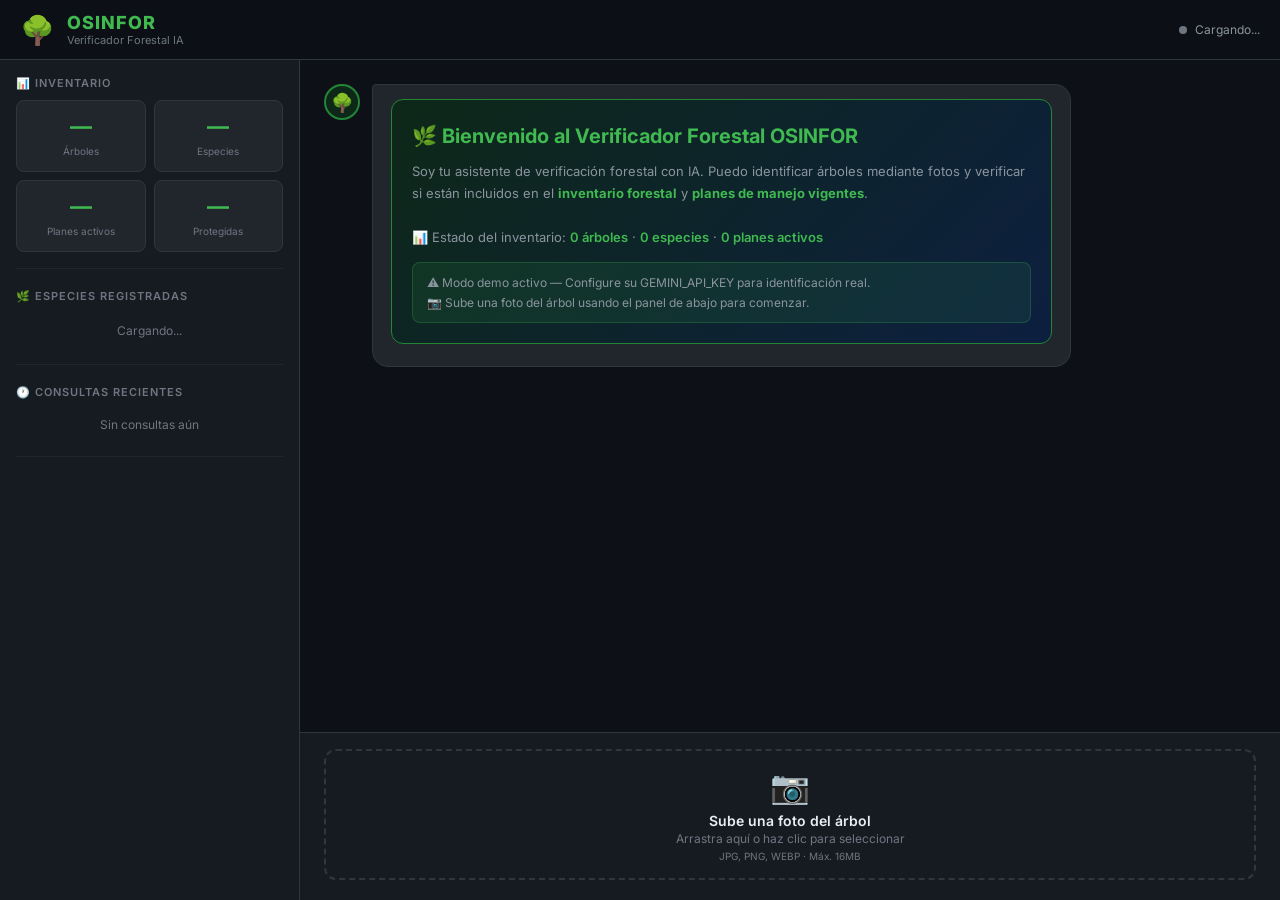
==== templates/index.html @ d15048b8 "sub" ====
<!DOCTYPE html>
<html lang="es">
<head>
  <meta charset="UTF-8" />
  <meta name="viewport" content="width=device-width, initial-scale=1.0" />
  <title>OSINFOR | Verificador Forestal Inteligente</title>
  <meta name="description" content="Sistema de verificación forestal OSINFOR. Identifica árboles mediante foto y verifica si están incluidos en el inventario y plan de manejo vigente." />
  <link rel="preconnect" href="https://fonts.googleapis.com" />
  <link href="https://fonts.googleapis.com/css2?family=Inter:wght@300;400;500;600;700;800&family=JetBrains+Mono:wght@400;500&display=swap" rel="stylesheet" />
  <link rel="stylesheet" href="/static/style.css" />
</head>
<body>
  <!-- ========== HEADER ========== -->
  <header class="header" id="main-header">
    <div class="header-inner">
      <div class="header-brand">
        <div class="brand-icon">🌳</div>
        <div class="brand-text">
          <span class="brand-name">OSINFOR</span>
          <span class="brand-sub">Verificador Forestal IA</span>
        </div>
      </div>
      <div class="header-status" id="api-status">
        <span class="status-dot"></span>
        <span class="status-label">Cargando...</span>
      </div>
    </div>
  </header>

  <!-- ========== LAYOUT PRINCIPAL ========== -->
  <main class="main-layout">

    <!-- PANEL IZQUIERDO: ESTADÍSTICAS -->
    <aside class="sidebar" id="sidebar">
      <div class="sidebar-section">
        <h3 class="sidebar-title">📊 Inventario</h3>
        <div class="stats-grid" id="stats-grid">
          <div class="stat-card">
            <span class="stat-number" id="stat-arboles">—</span>
            <span class="stat-label">Árboles</span>
          </div>
          <div class="stat-card">
            <span class="stat-number" id="stat-especies">—</span>
            <span class="stat-label">Especies</span>
          </div>
          <div class="stat-card">
            <span class="stat-number" id="stat-planes">—</span>
            <span class="stat-label">Planes activos</span>
          </div>
          <div class="stat-card">
            <span class="stat-number" id="stat-protegidas">—</span>
            <span class="stat-label">Protegidas</span>
          </div>
        </div>
      </div>

      <div class="sidebar-section">
        <h3 class="sidebar-title">🌿 Especies registradas</h3>
        <div class="species-list" id="species-list">
          <div class="loading-species">Cargando...</div>
        </div>
      </div>

      <div class="sidebar-section">
        <h3 class="sidebar-title">🕐 Consultas recientes</h3>
        <div class="history-list" id="history-list">
          <p class="empty-msg">Sin consultas aún</p>
        </div>
      </div>
    </aside>

    <!-- PANEL PRINCIPAL: CHATBOT -->
    <section class="chat-container">
      <!-- Área de mensajes -->
      <div class="chat-messages" id="chat-messages">
        <!-- Los mensajes se inyectarán aquí -->
      </div>

      <!-- Zona de upload de imagen -->
      <div class="chat-input-area">
        <div class="upload-zone" id="upload-zone">
          <input type="file" id="file-input" accept="image/*" hidden />
          <div class="upload-content" id="upload-content">
            <div class="upload-icon">📷</div>
            <p class="upload-title">Sube una foto del árbol</p>
            <p class="upload-subtitle">Arrastra aquí o haz clic para seleccionar</p>
            <p class="upload-formats">JPG, PNG, WEBP · Máx. 16MB</p>
          </div>
          <div class="upload-preview" id="upload-preview" style="display:none;">
            <img id="preview-img" src="" alt="Vista previa" />
            <div class="preview-actions">
              <button class="btn-verify" id="btn-verify" onclick="verificarArbol()">
                <span class="btn-icon">🔍</span>
                Verificar en inventario
              </button>
              <button class="btn-cancel" onclick="cancelarImagen()">✕ Cancelar</button>
            </div>
          </div>
        </div>
      </div>
    </section>
  </main>

  <!-- ========== MODAL DE RESULTADO ========== -->
  <div class="modal-overlay" id="result-modal" style="display:none;" onclick="cerrarModal(event)">
    <div class="modal-card" id="modal-card">
      <button class="modal-close" onclick="cerrarModal()">✕</button>
      <div id="modal-content"></div>
    </div>
  </div>

  <!-- ========== TOAST NOTIFICATIONS ========== -->
  <div class="toast-container" id="toast-container"></div>

  <script src="/static/app.js"></script>
</body>
</html>
---- static/style.css ----
/* =========================================================
   OSINFOR - Verificador Forestal IA | Estilos principales
   ========================================================= */

:root {
  --bg-primary: #0d1117;
  --bg-secondary: #161b22;
  --bg-card: #21262d;
  --bg-hover: #30363d;
  --border: #30363d;
  --border-light: #21262d;
  --text-primary: #e6edf3;
  --text-secondary: #8b949e;
  --text-muted: #6e7681;
  --green: #3fb950;
  --green-dim: #238636;
  --green-bg: #0d2818;
  --yellow: #d29922;
  --yellow-bg: #271d0d;
  --red: #f85149;
  --red-bg: #2d1515;
  --blue: #58a6ff;
  --blue-bg: #0d1f40;
  --accent: #2ea043;
  --accent-hover: #3fb950;
  --shadow: 0 8px 32px rgba(0,0,0,0.4);
  --radius: 12px;
  --radius-sm: 8px;
  --font: 'Inter', sans-serif;
  --mono: 'JetBrains Mono', monospace;
}

*, *::before, *::after { box-sizing: border-box; margin: 0; padding: 0; }

html, body {
  height: 100%;
  font-family: var(--font);
  background: var(--bg-primary);
  color: var(--text-primary);
  overflow: hidden;
}

/* ---- HEADER ---- */
.header {
  position: fixed; top: 0; left: 0; right: 0; z-index: 100;
  height: 60px;
  background: rgba(13,17,23,0.95);
  backdrop-filter: blur(12px);
  border-bottom: 1px solid var(--border);
}
.header-inner {
  max-width: 1400px; margin: 0 auto; height: 100%;
  display: flex; align-items: center; justify-content: space-between;
  padding: 0 20px;
}
.header-brand { display: flex; align-items: center; gap: 12px; }
.brand-icon { font-size: 28px; animation: pulse 3s ease-in-out infinite; }
@keyframes pulse { 0%,100%{transform:scale(1)} 50%{transform:scale(1.08)} }
.brand-name { font-size: 18px; font-weight: 800; color: var(--green); letter-spacing: 1px; }
.brand-sub { font-size: 11px; color: var(--text-muted); display: block; }
.header-status { display: flex; align-items: center; gap: 8px; font-size: 12px; color: var(--text-secondary); }
.status-dot {
  width: 8px; height: 8px; border-radius: 50%;
  background: var(--text-muted);
  animation: blink 2s infinite;
}
.status-dot.online { background: var(--green); }
.status-dot.demo { background: var(--yellow); }
@keyframes blink { 0%,100%{opacity:1} 50%{opacity:0.4} }

/* ---- LAYOUT ---- */
.main-layout {
  display: grid;
  grid-template-columns: 300px 1fr;
  height: 100vh;
  padding-top: 60px;
}

/* ---- SIDEBAR ---- */
.sidebar {
  background: var(--bg-secondary);
  border-right: 1px solid var(--border);
  overflow-y: auto;
  padding: 16px;
  display: flex; flex-direction: column; gap: 20px;
}
.sidebar::-webkit-scrollbar { width: 4px; }
.sidebar::-webkit-scrollbar-thumb { background: var(--border); border-radius: 2px; }
.sidebar-title {
  font-size: 11px; font-weight: 600; text-transform: uppercase;
  letter-spacing: 1px; color: var(--text-muted);
  margin-bottom: 10px;
}
.sidebar-section { border-bottom: 1px solid var(--border-light); padding-bottom: 16px; }

/* Stats */
.stats-grid { display: grid; grid-template-columns: 1fr 1fr; gap: 8px; }
.stat-card {
  background: var(--bg-card); border-radius: var(--radius-sm);
  padding: 12px; text-align: center;
  border: 1px solid var(--border);
  transition: border-color 0.2s, transform 0.2s;
}
.stat-card:hover { border-color: var(--green-dim); transform: translateY(-1px); }
.stat-number { display: block; font-size: 22px; font-weight: 700; color: var(--green); }
.stat-label { font-size: 10px; color: var(--text-muted); }

/* Species list */
.species-list { display: flex; flex-direction: column; gap: 4px; max-height: 200px; overflow-y: auto; }
.species-item {
  display: flex; align-items: center; justify-content: space-between;
  padding: 6px 10px; border-radius: 6px;
  font-size: 12px; cursor: default;
  transition: background 0.15s;
}
.species-item:hover { background: var(--bg-hover); }
.species-name { color: var(--text-primary); font-weight: 500; }
.species-sci { color: var(--text-muted); font-style: italic; font-size: 10px; }
.species-badge {
  font-size: 9px; padding: 2px 6px; border-radius: 10px;
  font-weight: 600;
}
.badge-vu { background: rgba(210,153,34,0.2); color: var(--yellow); }
.badge-en { background: rgba(248,81,73,0.2); color: var(--red); }
.badge-lc { background: rgba(63,185,80,0.2); color: var(--green); }
.badge-nt { background: rgba(88,166,255,0.2); color: var(--blue); }
.badge-cr { background: rgba(248,81,73,0.35); color: #ff6b6b; }

/* History */
.history-list { display: flex; flex-direction: column; gap: 6px; }
.history-item {
  padding: 8px 10px; border-radius: 6px;
  background: var(--bg-card); border: 1px solid var(--border);
  font-size: 11px;
}
.history-species { font-weight: 600; color: var(--text-primary); }
.history-result { font-size: 10px; }
.result-found { color: var(--green); }
.result-not-found { color: var(--red); }
.result-unidentified { color: var(--yellow); }
.empty-msg { font-size: 12px; color: var(--text-muted); text-align: center; padding: 8px; }

/* ---- CHAT AREA ---- */
.chat-container {
  display: flex; flex-direction: column;
  height: calc(100vh - 60px);
  overflow: hidden;
}
.chat-messages {
  flex: 1; overflow-y: auto;
  padding: 24px; display: flex; flex-direction: column; gap: 16px;
}
.chat-messages::-webkit-scrollbar { width: 4px; }
.chat-messages::-webkit-scrollbar-thumb { background: var(--border); border-radius: 2px; }

/* Chat bubbles */
.msg { display: flex; gap: 12px; animation: fadeSlide 0.3s ease; }
@keyframes fadeSlide { from{opacity:0;transform:translateY(10px)} to{opacity:1;transform:translateY(0)} }
.msg-bot { align-items: flex-start; }
.msg-user { flex-direction: row-reverse; }
.msg-avatar {
  width: 36px; height: 36px; border-radius: 50%;
  background: var(--green-bg); border: 2px solid var(--green-dim);
  display: flex; align-items: center; justify-content: center;
  font-size: 18px; flex-shrink: 0;
}
.msg-bubble {
  max-width: 75%; padding: 14px 18px; border-radius: 16px;
  line-height: 1.6; font-size: 14px;
}
.msg-bot .msg-bubble {
  background: var(--bg-card); border: 1px solid var(--border);
  border-top-left-radius: 4px;
}
.msg-user .msg-bubble {
  background: var(--green-dim); color: #fff;
  border-top-right-radius: 4px;
}
.msg-bubble strong { color: var(--green); }
.msg-user .msg-bubble strong { color: #cfffd4; }

/* Welcome card */
.welcome-card {
  background: linear-gradient(135deg, #0d2818 0%, #0d1f40 100%);
  border: 1px solid var(--green-dim); border-radius: var(--radius);
  padding: 20px; margin-bottom: 8px;
}
.welcome-title { font-size: 20px; font-weight: 700; color: var(--green); margin-bottom: 8px; }
.welcome-body { font-size: 13px; color: var(--text-secondary); line-height: 1.7; }
.stat-inline { color: var(--green); font-weight: 600; }
.welcome-hint {
  margin-top: 14px; padding: 10px 14px; border-radius: 8px;
  background: rgba(63,185,80,0.1); border: 1px solid rgba(63,185,80,0.25);
  font-size: 12px; color: var(--text-secondary);
}

/* Image preview in chat */
.chat-img-preview {
  border-radius: 10px; max-width: 220px;
  border: 2px solid var(--border); margin-top: 8px;
}

/* Typing indicator */
.typing { display: flex; align-items: center; gap: 5px; padding: 14px 18px; }
.typing span {
  width: 7px; height: 7px; border-radius: 50%; background: var(--text-muted);
  animation: bounce 1.2s infinite;
}
.typing span:nth-child(2) { animation-delay: 0.2s; }
.typing span:nth-child(3) { animation-delay: 0.4s; }
@keyframes bounce { 0%,100%{transform:translateY(0)} 50%{transform:translateY(-6px)} }

/* ---- UPLOAD ZONE ---- */
.chat-input-area {
  padding: 16px 24px 20px;
  border-top: 1px solid var(--border);
  background: var(--bg-secondary);
}
.upload-zone {
  border: 2px dashed var(--border);
  border-radius: var(--radius);
  cursor: pointer; transition: all 0.2s;
  min-height: 110px; display: flex; align-items: center; justify-content: center;
}
.upload-zone:hover, .upload-zone.drag-over {
  border-color: var(--green); background: rgba(63,185,80,0.05);
}
.upload-content { text-align: center; padding: 16px; }
.upload-icon { font-size: 32px; margin-bottom: 6px; }
.upload-title { font-weight: 600; font-size: 14px; color: var(--text-primary); }
.upload-subtitle { font-size: 12px; color: var(--text-muted); margin-top: 2px; }
.upload-formats { font-size: 10px; color: var(--text-muted); margin-top: 4px; }

.upload-preview { width: 100%; padding: 12px; display: flex; align-items: center; gap: 16px; }
.upload-preview img {
  width: 80px; height: 80px; object-fit: cover;
  border-radius: 8px; border: 2px solid var(--border);
}
.preview-actions { display: flex; flex-direction: column; gap: 8px; }
.btn-verify {
  display: flex; align-items: center; gap: 8px;
  background: var(--green-dim); color: #fff;
  border: none; border-radius: 8px; padding: 10px 20px;
  font-size: 14px; font-weight: 600; cursor: pointer;
  transition: all 0.2s; font-family: var(--font);
}
.btn-verify:hover { background: var(--accent-hover); transform: translateY(-1px); }
.btn-verify:disabled { opacity: 0.5; cursor: not-allowed; transform: none; }
.btn-cancel {
  background: transparent; color: var(--text-muted);
  border: 1px solid var(--border); border-radius: 8px;
  padding: 6px 14px; font-size: 12px; cursor: pointer;
  transition: all 0.2s; font-family: var(--font);
}
.btn-cancel:hover { color: var(--red); border-color: var(--red); }

/* ---- RESULT MODAL ---- */
.modal-overlay {
  position: fixed; inset: 0; z-index: 200;
  background: rgba(0,0,0,0.7); backdrop-filter: blur(4px);
  display: flex; align-items: center; justify-content: center; padding: 20px;
}
.modal-card {
  background: var(--bg-secondary); border: 1px solid var(--border);
  border-radius: 16px; max-width: 700px; width: 100%;
  max-height: 85vh; overflow-y: auto; position: relative;
  padding: 28px; box-shadow: var(--shadow);
  animation: modalIn 0.25s ease;
}
@keyframes modalIn { from{opacity:0;transform:scale(0.95)} to{opacity:1;transform:scale(1)} }
.modal-close {
  position: absolute; top: 16px; right: 16px;
  background: var(--bg-hover); border: 1px solid var(--border);
  color: var(--text-secondary); width: 32px; height: 32px;
  border-radius: 50%; cursor: pointer; font-size: 14px;
  display: flex; align-items: center; justify-content: center;
  transition: all 0.2s;
}
.modal-close:hover { color: var(--text-primary); border-color: var(--red); }

/* Result sections */
.result-header {
  padding: 16px; border-radius: 10px; margin-bottom: 20px;
  border-left: 4px solid;
}
.result-header.success { background: var(--green-bg); border-color: var(--green); }
.result-header.danger { background: var(--red-bg); border-color: var(--red); }
.result-header.warning { background: var(--yellow-bg); border-color: var(--yellow); }
.result-title { font-size: 15px; font-weight: 600; line-height: 1.5; }

.result-section { margin-bottom: 20px; }
.result-section-title {
  font-size: 11px; text-transform: uppercase; letter-spacing: 1px;
  color: var(--text-muted); font-weight: 600; margin-bottom: 10px;
  padding-bottom: 6px; border-bottom: 1px solid var(--border);
}
.id-grid { display: grid; grid-template-columns: 1fr 1fr; gap: 8px; }
.id-field { padding: 10px; background: var(--bg-card); border-radius: 8px; border: 1px solid var(--border); }
.id-key { font-size: 10px; color: var(--text-muted); margin-bottom: 3px; }
.id-val { font-size: 13px; font-weight: 600; color: var(--text-primary); }
.id-val.sci { font-style: italic; color: var(--blue); }
.id-val.conf-high { color: var(--green); }
.id-val.conf-med { color: var(--yellow); }
.id-val.conf-low { color: var(--red); }

.tree-card {
  background: var(--bg-card); border: 1px solid var(--border);
  border-radius: 10px; padding: 14px; margin-bottom: 10px;
}
.tree-card-header { display: flex; justify-content: space-between; align-items: center; margin-bottom: 10px; }
.tree-code { font-family: var(--mono); font-size: 12px; color: var(--blue); font-weight: 600; }
.tree-status { font-size: 11px; padding: 3px 8px; border-radius: 10px; font-weight: 600; }
.status-vigente { background: rgba(63,185,80,0.15); color: var(--green); }
.status-vencido { background: rgba(248,81,73,0.15); color: var(--red); }
.tree-info-grid { display: grid; grid-template-columns: 1fr 1fr; gap: 6px; font-size: 12px; }
.tree-info-item { display: flex; flex-direction: column; }
.tree-info-key { color: var(--text-muted); font-size: 10px; }
.tree-info-val { color: var(--text-primary); }

.rec-list { list-style: none; display: flex; flex-direction: column; gap: 6px; }
.rec-list li {
  padding: 8px 12px; background: var(--bg-card); border-radius: 8px;
  font-size: 12px; color: var(--text-secondary); border: 1px solid var(--border);
}

/* ---- TOAST ---- */
.toast-container { position: fixed; bottom: 24px; right: 24px; z-index: 300; display: flex; flex-direction: column; gap: 8px; }
.toast {
  padding: 12px 18px; border-radius: 10px; font-size: 13px;
  background: var(--bg-card); border: 1px solid var(--border);
  box-shadow: var(--shadow); animation: toastIn 0.3s ease;
  max-width: 300px; display: flex; align-items: center; gap: 10px;
}
@keyframes toastIn { from{opacity:0;transform:translateX(20px)} to{opacity:1;transform:translateX(0)} }
.toast.success { border-color: var(--green); }
.toast.error { border-color: var(--red); }
.toast.warning { border-color: var(--yellow); }

/* ---- LOADING ---- */
.loading-species { font-size: 12px; color: var(--text-muted); text-align: center; padding: 10px; }
.spinner {
  display: inline-block; width: 14px; height: 14px;
  border: 2px solid var(--border); border-top-color: var(--green);
  border-radius: 50%; animation: spin 0.8s linear infinite;
}
@keyframes spin { to{transform:rotate(360deg)} }

/* ---- RESPONSIVE ---- */
@media (max-width: 768px) {
  .main-layout { grid-template-columns: 1fr; }
  .sidebar { display: none; }
  .modal-card { padding: 18px; }
  .id-grid, .tree-info-grid { grid-template-columns: 1fr; }
}

/* Scrollbar global */
::-webkit-scrollbar { width: 6px; }
::-webkit-scrollbar-track { background: transparent; }
::-webkit-scrollbar-thumb { background: var(--border); border-radius: 3px; }
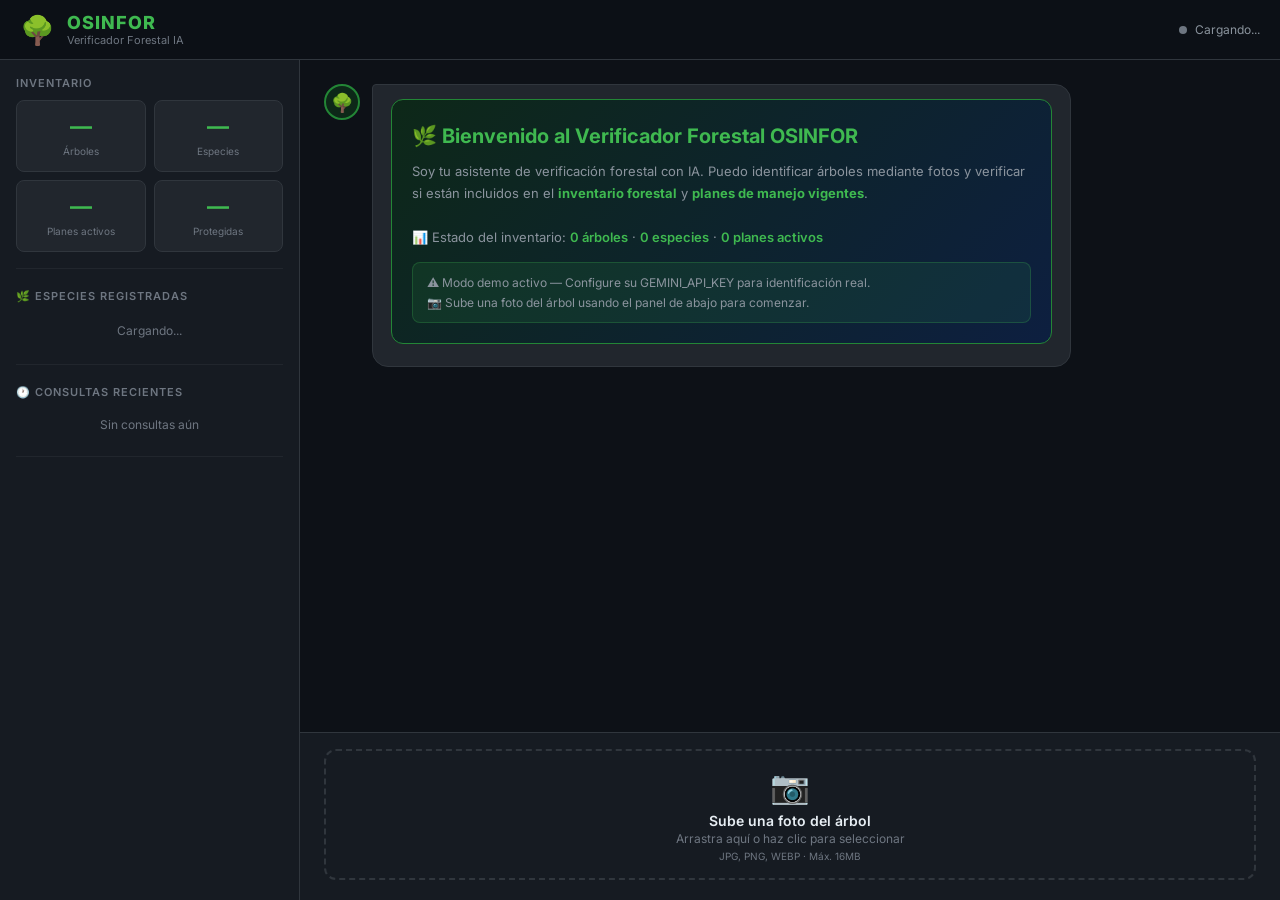
==== commit 7c121c64: "sub1" ====
--- a/templates/index.html
+++ b/templates/index.html
@@ -1,117 +1,113 @@
 <!DOCTYPE html>
 <html lang="es">
+
 <head>
-  <meta charset="UTF-8" />
-  <meta name="viewport" content="width=device-width, initial-scale=1.0" />
-  <title>OSINFOR | Verificador Forestal Inteligente</title>
-  <meta name="description" content="Sistema de verificación forestal OSINFOR. Identifica árboles mediante foto y verifica si están incluidos en el inventario y plan de manejo vigente." />
-  <link rel="preconnect" href="https://fonts.googleapis.com" />
-  <link href="https://fonts.googleapis.com/css2?family=Inter:wght@300;400;500;600;700;800&family=JetBrains+Mono:wght@400;500&display=swap" rel="stylesheet" />
-  <link rel="stylesheet" href="/static/style.css" />
+    <meta charset="UTF-8" />
+    <meta name="viewport" content="width=device-width, initial-scale=1.0" />
+    <title>OSINFOR | Verificador Forestal Inteligente</title>
+    <meta name="description" content="Sistema de verificación forestal OSINFOR. Identifica árboles mediante foto y verifica si están incluidos en el inventario y plan de manejo vigente." />
+    <link rel="preconnect" href="https://fonts.googleapis.com" />
+    <link href="https://fonts.googleapis.com/css2?family=Inter:wght@300;400;500;600;700;800&family=JetBrains+Mono:wght@400;500&display=swap" rel="stylesheet" />
+    <link rel="stylesheet" href="/static/style.css" />
 </head>
+
 <body>
-  <!-- ========== HEADER ========== -->
-  <header class="header" id="main-header">
-    <div class="header-inner">
-      <div class="header-brand">
-        <div class="brand-icon">🌳</div>
-        <div class="brand-text">
-          <span class="brand-name">OSINFOR</span>
-          <span class="brand-sub">Verificador Forestal IA</span>
+    <header class="header" id="main-header">
+        <div class="header-inner">
+            <div class="header-brand">
+                <div class="brand-icon">🌳</div>
+                <div class="brand-text">
+                    <span class="brand-name">OSINFOR</span>
+                    <span class="brand-sub">Verificador Forestal IA</span>
+                </div>
+            </div>
+            <div class="header-status" id="api-status">
+                <span class="status-dot"></span>
+                <span class="status-label">Cargando...</span>
+            </div>
         </div>
-      </div>
-      <div class="header-status" id="api-status">
-        <span class="status-dot"></span>
-        <span class="status-label">Cargando...</span>
-      </div>
-    </div>
-  </header>
+    </header>
+    <main class="main-layout">
 
-  <!-- ========== LAYOUT PRINCIPAL ========== -->
-  <main class="main-layout">
+        <!-- PANEL IZQUIERDO: ESTADÍSTICAS -->
+        <aside class="sidebar" id="sidebar">
+            <div class="sidebar-section">
+                <h3 class="sidebar-title"> Inventario</h3>
+                <div class="stats-grid" id="stats-grid">
+                    <div class="stat-card">
+                        <span class="stat-number" id="stat-arboles">—</span>
+                        <span class="stat-label">Árboles</span>
+                    </div>
+                    <div class="stat-card">
+                        <span class="stat-number" id="stat-especies">—</span>
+                        <span class="stat-label">Especies</span>
+                    </div>
+                    <div class="stat-card">
+                        <span class="stat-number" id="stat-planes">—</span>
+                        <span class="stat-label">Planes activos</span>
+                    </div>
+                    <div class="stat-card">
+                        <span class="stat-number" id="stat-protegidas">—</span>
+                        <span class="stat-label">Protegidas</span>
+                    </div>
+                </div>
+            </div>
 
-    <!-- PANEL IZQUIERDO: ESTADÍSTICAS -->
-    <aside class="sidebar" id="sidebar">
-      <div class="sidebar-section">
-        <h3 class="sidebar-title">📊 Inventario</h3>
-        <div class="stats-grid" id="stats-grid">
-          <div class="stat-card">
-            <span class="stat-number" id="stat-arboles">—</span>
-            <span class="stat-label">Árboles</span>
-          </div>
-          <div class="stat-card">
-            <span class="stat-number" id="stat-especies">—</span>
-            <span class="stat-label">Especies</span>
-          </div>
-          <div class="stat-card">
-            <span class="stat-number" id="stat-planes">—</span>
-            <span class="stat-label">Planes activos</span>
-          </div>
-          <div class="stat-card">
-            <span class="stat-number" id="stat-protegidas">—</span>
-            <span class="stat-label">Protegidas</span>
-          </div>
-        </div>
-      </div>
+            <div class="sidebar-section">
+                <h3 class="sidebar-title">🌿 Especies registradas</h3>
+                <div class="species-list" id="species-list">
+                    <div class="loading-species">Cargando...</div>
+                </div>
+            </div>
 
-      <div class="sidebar-section">
-        <h3 class="sidebar-title">🌿 Especies registradas</h3>
-        <div class="species-list" id="species-list">
-          <div class="loading-species">Cargando...</div>
-        </div>
-      </div>
+            <div class="sidebar-section">
+                <h3 class="sidebar-title">🕐 Consultas recientes</h3>
+                <div class="history-list" id="history-list">
+                    <p class="empty-msg">Sin consultas aún</p>
+                </div>
+            </div>
+        </aside>
 
-      <div class="sidebar-section">
-        <h3 class="sidebar-title">🕐 Consultas recientes</h3>
-        <div class="history-list" id="history-list">
-          <p class="empty-msg">Sin consultas aún</p>
-        </div>
-      </div>
-    </aside>
-
-    <!-- PANEL PRINCIPAL: CHATBOT -->
-    <section class="chat-container">
-      <!-- Área de mensajes -->
-      <div class="chat-messages" id="chat-messages">
-        <!-- Los mensajes se inyectarán aquí -->
-      </div>
-
-      <!-- Zona de upload de imagen -->
-      <div class="chat-input-area">
-        <div class="upload-zone" id="upload-zone">
-          <input type="file" id="file-input" accept="image/*" hidden />
-          <div class="upload-content" id="upload-content">
-            <div class="upload-icon">📷</div>
-            <p class="upload-title">Sube una foto del árbol</p>
-            <p class="upload-subtitle">Arrastra aquí o haz clic para seleccionar</p>
-            <p class="upload-formats">JPG, PNG, WEBP · Máx. 16MB</p>
-          </div>
-          <div class="upload-preview" id="upload-preview" style="display:none;">
-            <img id="preview-img" src="" alt="Vista previa" />
-            <div class="preview-actions">
-              <button class="btn-verify" id="btn-verify" onclick="verificarArbol()">
+        <section class="chat-container">
+            <!-- Área de mensajes -->
+            <div class="chat-messages" id="chat-messages">
+            </div>
+            <div class="chat-input-area">
+                <div class="upload-zone" id="upload-zone">
+                    <input type="file" id="file-input" accept="image/*" hidden />
+                    <div class="upload-content" id="upload-content">
+                        <div class="upload-icon">📷</div>
+                        <p class="upload-title">Sube una foto del árbol</p>
+                        <p class="upload-subtitle">Arrastra aquí o haz clic para seleccionar</p>
+                        <p class="upload-formats">JPG, PNG, WEBP · Máx. 16MB</p>
+                    </div>
+                    <div class="upload-preview" id="upload-preview" style="display:none;">
+                        <img id="preview-img" src="" alt="Vista previa" />
+                        <div class="preview-actions">
+                            <button class="btn-verify" id="btn-verify" onclick="verificarArbol()">
                 <span class="btn-icon">🔍</span>
                 Verificar en inventario
               </button>
-              <button class="btn-cancel" onclick="cancelarImagen()">✕ Cancelar</button>
+                            <button class="btn-cancel" onclick="cancelarImagen()">✕ Cancelar</button>
+                        </div>
+                    </div>
+                </div>
             </div>
-          </div>
+        </section>
+    </main>
+
+    <!-- ========== MODAL DE RESULTADO ========== -->
+    <div class="modal-overlay" id="result-modal" style="display:none;" onclick="cerrarModal(event)">
+        <div class="modal-card" id="modal-card">
+            <button class="modal-close" onclick="cerrarModal()">✕</button>
+            <div id="modal-content"></div>
         </div>
-      </div>
-    </section>
-  </main>
+    </div>
 
-  <!-- ========== MODAL DE RESULTADO ========== -->
-  <div class="modal-overlay" id="result-modal" style="display:none;" onclick="cerrarModal(event)">
-    <div class="modal-card" id="modal-card">
-      <button class="modal-close" onclick="cerrarModal()">✕</button>
-      <div id="modal-content"></div>
-    </div>
-  </div>
+    <!-- ========== TOAST NOTIFICATIONS ========== -->
+    <div class="toast-container" id="toast-container"></div>
 
-  <!-- ========== TOAST NOTIFICATIONS ========== -->
-  <div class="toast-container" id="toast-container"></div>
+    <script src="/static/app.js"></script>
+</body>
 
-  <script src="/static/app.js"></script>
-</body>
-</html>
+</html>
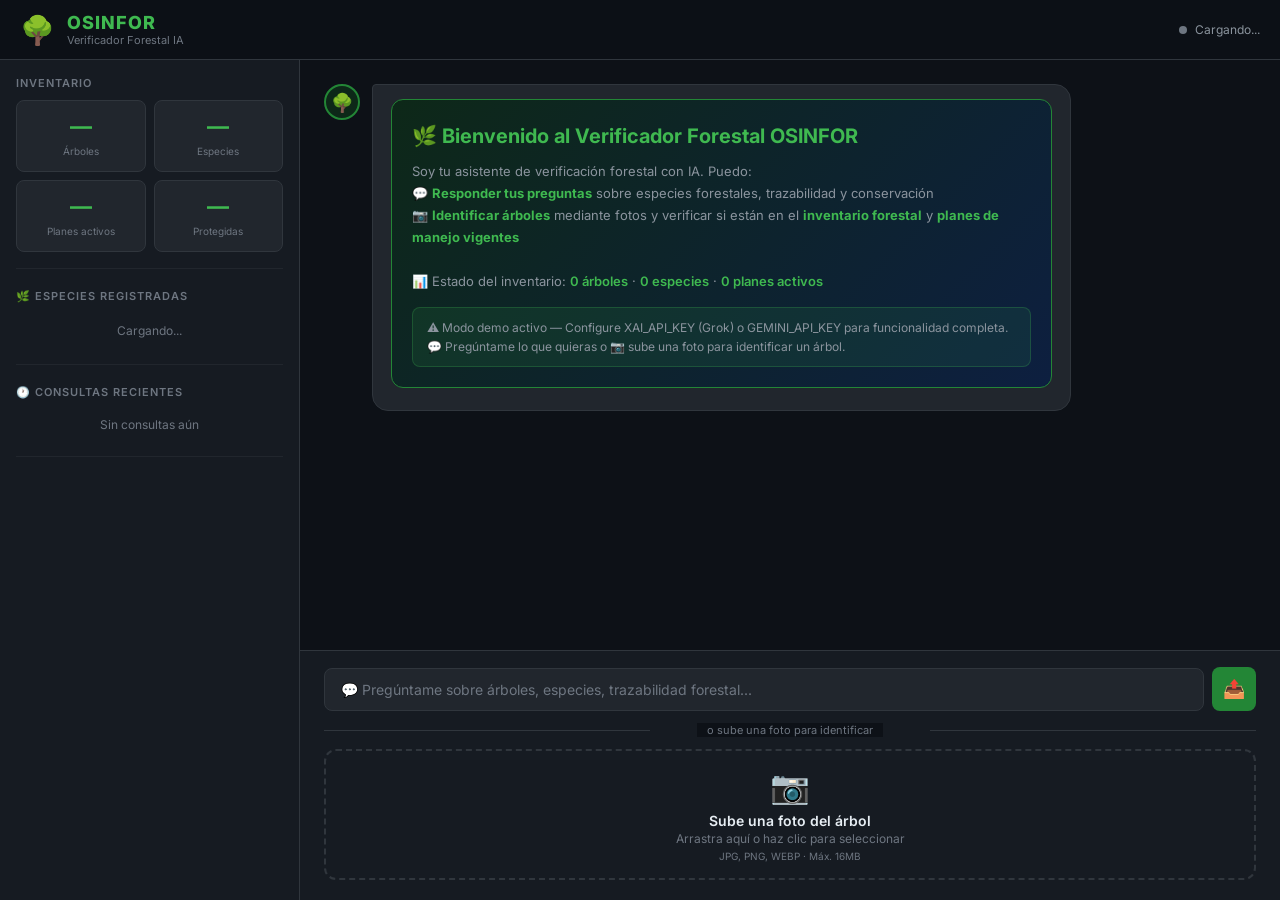
==== commit 4294fbd7: "Actualización del proyecto" ====
--- a/templates/index.html
+++ b/templates/index.html
@@ -73,6 +73,24 @@
             <div class="chat-messages" id="chat-messages">
             </div>
             <div class="chat-input-area">
+                <!-- Input de texto para preguntas -->
+                <div class="text-input-container">
+                    <input 
+                        type="text" 
+                        id="text-input" 
+                        class="text-input" 
+                        placeholder="💬 Pregúntame sobre árboles, especies, trazabilidad forestal..."
+                        onkeypress="if(event.key==='Enter') enviarMensaje()"
+                    />
+                    <button class="btn-send" id="btn-send" onclick="enviarMensaje()" title="Enviar mensaje">
+                        <span class="send-icon">📤</span>
+                    </button>
+                </div>
+                
+                <div class="divider-text">
+                    <span>o sube una foto para identificar</span>
+                </div>
+                
                 <div class="upload-zone" id="upload-zone">
                     <input type="file" id="file-input" accept="image/*" hidden />
                     <div class="upload-content" id="upload-content">
--- a/static/style.css
+++ b/static/style.css
@@ -353,6 +353,95 @@
   .id-grid, .tree-info-grid { grid-template-columns: 1fr; }
 }
 
+/* ---- TEXT INPUT ---- */
+.text-input-container {
+  display: flex;
+  align-items: center;
+  gap: 8px;
+  margin-bottom: 12px;
+}
+
+.text-input {
+  flex: 1;
+  background: var(--bg-card);
+  border: 1px solid var(--border);
+  border-radius: var(--radius-sm);
+  padding: 12px 16px;
+  font-size: 14px;
+  color: var(--text-primary);
+  font-family: var(--font);
+  outline: none;
+  transition: all 0.2s;
+}
+
+.text-input:focus {
+  border-color: var(--green);
+  background: var(--bg-secondary);
+  box-shadow: 0 0 0 3px rgba(63,185,80,0.1);
+}
+
+.text-input::placeholder {
+  color: var(--text-muted);
+}
+
+.btn-send {
+  background: var(--green-dim);
+  border: none;
+  border-radius: var(--radius-sm);
+  width: 44px;
+  height: 44px;
+  cursor: pointer;
+  display: flex;
+  align-items: center;
+  justify-content: center;
+  font-size: 18px;
+  transition: all 0.2s;
+}
+
+.btn-send:hover {
+  background: var(--green);
+  transform: translateY(-2px);
+}
+
+.btn-send:active {
+  transform: translateY(0);
+}
+
+.send-icon {
+  filter: grayscale(0);
+}
+
+.divider-text {
+  text-align: center;
+  font-size: 11px;
+  color: var(--text-muted);
+  margin: 12px 0;
+  position: relative;
+}
+
+.divider-text::before,
+.divider-text::after {
+  content: '';
+  position: absolute;
+  top: 50%;
+  width: 35%;
+  height: 1px;
+  background: var(--border);
+}
+
+.divider-text::before {
+  left: 0;
+}
+
+.divider-text::after {
+  right: 0;
+}
+
+.divider-text span {
+  background: var(--bg-primary);
+  padding: 0 10px;
+}
+
 /* Scrollbar global */
 ::-webkit-scrollbar { width: 6px; }
 ::-webkit-scrollbar-track { background: transparent; }
